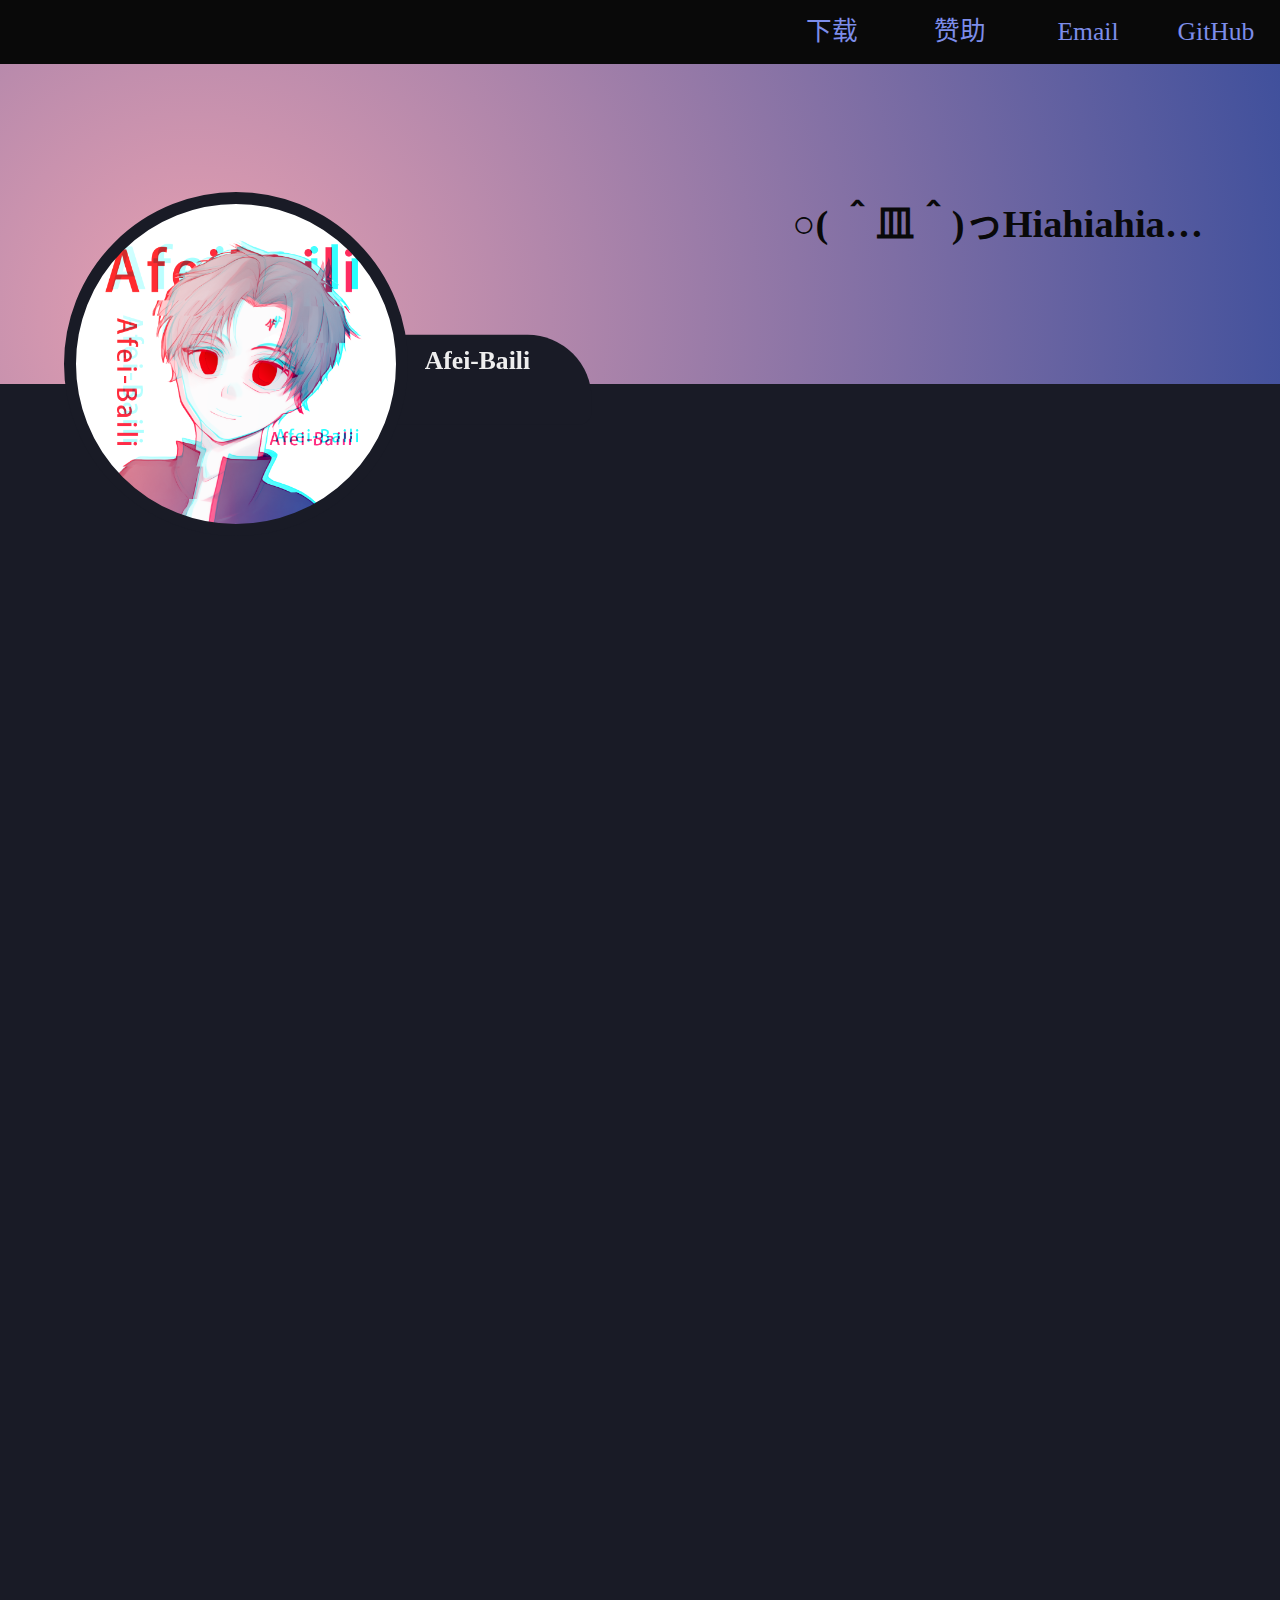
==== src/index.html @ 8318bfb0 "resource文件" ====
<!DOCTYPE html>
<html lang="zh-CN">
<head>
    <meta charset="UTF-8">
    <meta http-equiv="x-ua-compatible" content="ie=edge">
    <meta name="viewport" content="width=device-width, initial-scale=1.0">
    <title>AfeiBaili个人网站-[FL]✿暗影彡</title>
    <link rel="icon" href="./resource/FLIcon.png" sizes="16x16">
    <link rel="stylesheet" href="css/reset.css">
    <link rel="stylesheet" href="./css/index.css">
</head>
<body>
<header>
    <div class="top-nav">
        <ul>
            <li class="item"><a href="./resource/PlainCraftLauncher2.exe" download>下载</a></li>
            <li class="item">
                <a href="#">赞助</a>
                <div class="item-checkout"></div>
            </li>
            <li class="item"><a href="mailto:afeibaili@outlook.com">Email</a></li>
            <li class="item"><a href="https://github.com/AfeiBaili" target="_blank">GitHub</a></li>
        </ul>
    </div>
    <div class="top-background">
        <div class="one-word">○( ＾皿＾)っHiahiahia…</div>
    </div>
</header>
<div class="top-main">
    <a class="avatar" href="resource/Afei-Baili.png"></a>
    <div class="my-name">
        <span>Afei-Baili</span>
    </div>
</div>
<footer>
</footer>
</body>
</html>
---- src/css/index.css ----
/*工具区*/
.right-float {
    float: right;
}

.left-float {
    float: left;
}

.clear-float::after {
    content: "";
    clear: both;
    display: block;
}

/*背景颜色*/

body {
    background: #191B26;
    height: 2000px;
}

/*导航栏*/

header {
    height: 30vw;
}

.top-nav {
    background: #090909;
    height: 5vw;
    position: sticky;
    top: 0;
}

.top-nav > ul {
    font-size: 0;
    width: auto;
    text-align: right;
}

.top-nav .item {
    font-size: 2vw;
    list-style-type: none;
    display: inline-block;
    text-align: center;
}

.top-nav .item a {
    display: inline-block;
    color: #7d8dea;
    text-decoration: none;
    line-height: 5vw;
    width: 10vw;
    height: 5vw;
    background: #090909;
    transition: 0.8s;
}

.top-nav .item a:hover {
    background: #1b2141;
    color: #d1d6f6;
    text-decoration: underline solid 3px;
}

/*header背景*/
.top-background {
    height: 25vw;
    background: radial-gradient(circle at 15vw 20vw, #e8a1b2, #40509c);
    transform-origin: 17vw 20vw;
    text-align: right;
    overflow: hidden;
    transition: 2s;
    background-size: 100%;
}

.top-background:hover {
    background-size: 300%;
}

.top-background .one-word {
    margin: 10vw 6vw;
    font-size: 3vw;
    font-weight: bolder;
    color: #090909;
}

/*主要内容区*/
.top-main {
    position: relative;
}

/*头像区*/
.top-main .avatar {
    width: 25vw;
    height: 25vw;
    border: #191b26 solid 1vw;
    border-radius: 50%;
    background: url("../resource/Afei-Baili.png") no-repeat center /100% 100%;
    transform: translate(5vw, -15vw);
    display: inline-block;
    position: relative;
    z-index: 1;
}

.top-main .my-name {
    background-color: #191b26;
    /*background-color: #eeeeee;*/
    width: 17vw;
    height: 7vw;
    display: inline-block;
    transform: translate(2vw, -24vw);
    border-radius: 0 5vw 1vw 0;
    vertical-align: bottom;
    text-align: left;
    line-height: 4vw;
    color: #eeeeee;
    font-size: 2vw;
    font-weight: bolder;
    position: relative;
    z-index: 0;
}

.top-main .my-name span {
    margin-left: 4vw;
}
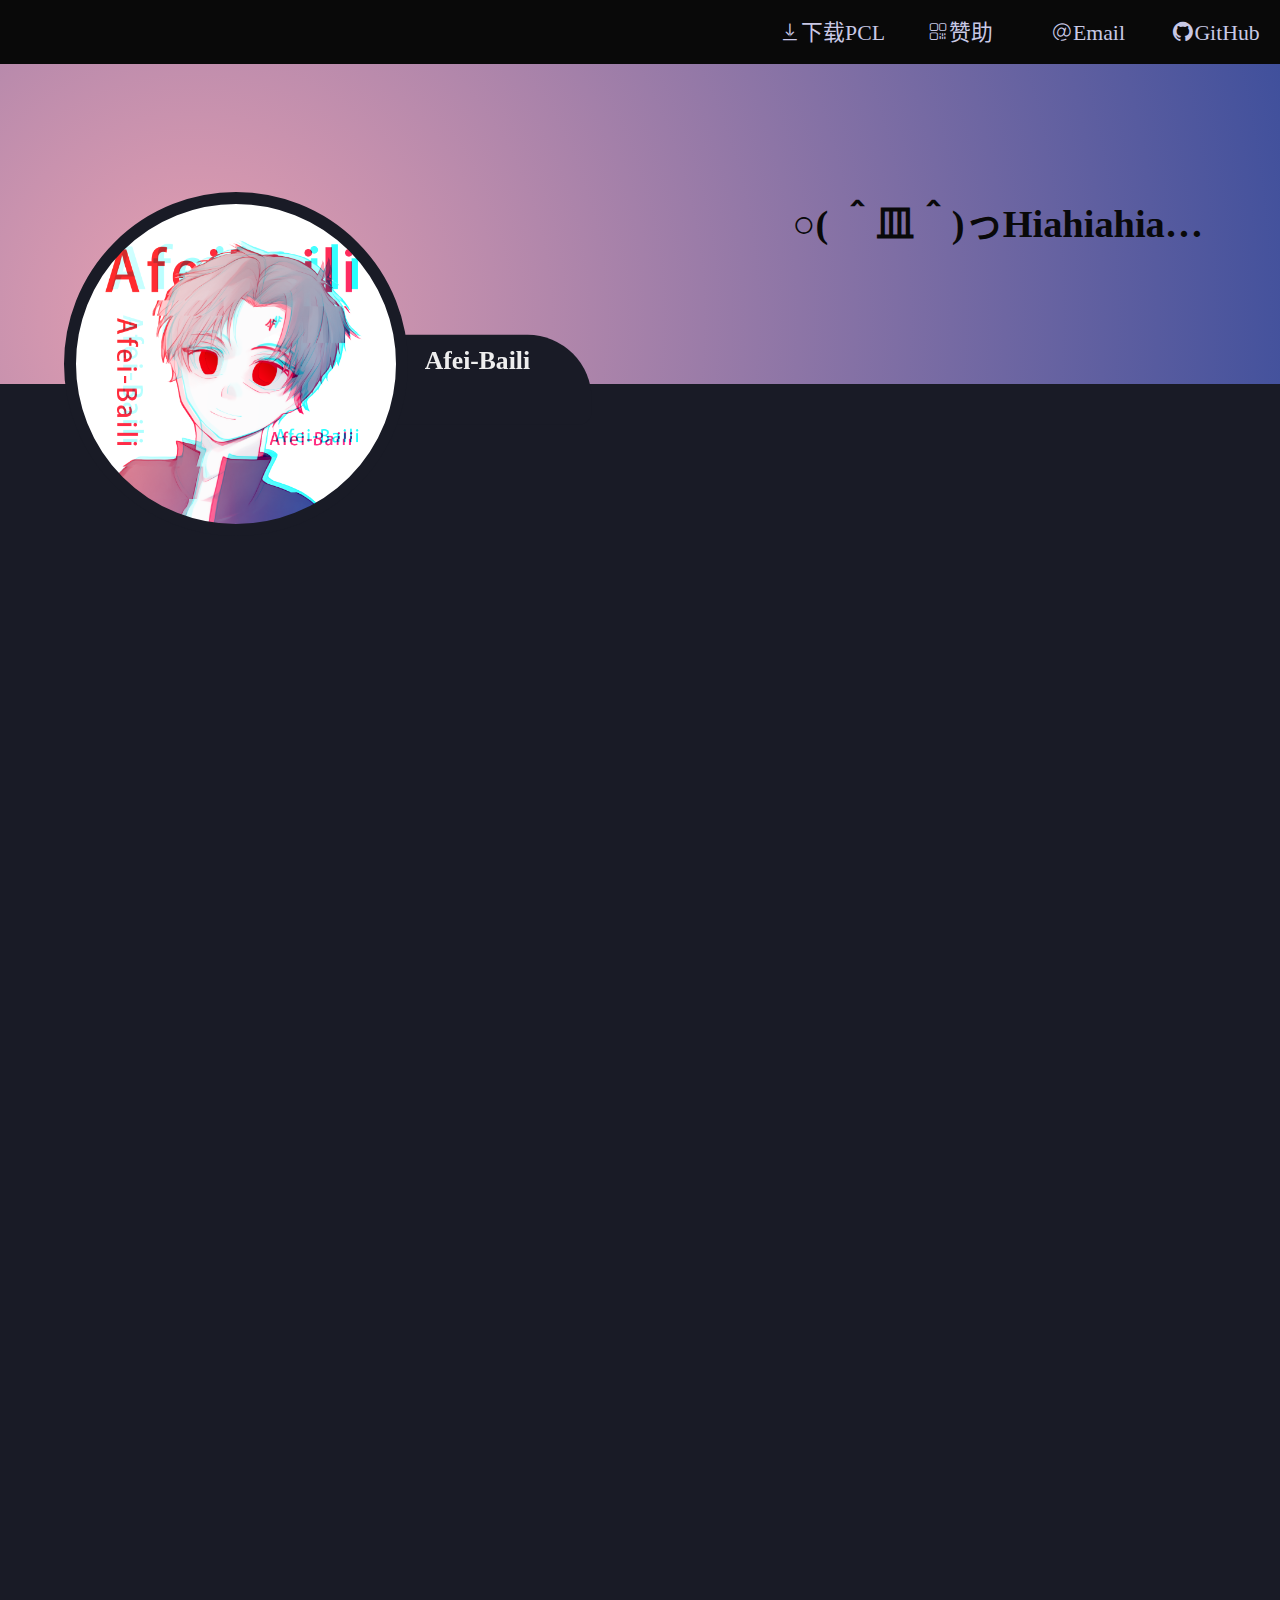
==== commit 4bda215f: "添加图标" ====
--- a/src/index.html
+++ b/src/index.html
@@ -6,20 +6,23 @@
     <meta name="viewport" content="width=device-width, initial-scale=1.0">
     <title>AfeiBaili个人网站-[FL]✿暗影彡</title>
     <link rel="icon" href="./resource/FLIcon.png" sizes="16x16">
-    <link rel="stylesheet" href="css/reset.css">
+    <link rel="stylesheet" href="resource/top-nav-icon/iconfont.css">
+    <link rel="stylesheet" href="./css/reset.css">
     <link rel="stylesheet" href="./css/index.css">
 </head>
 <body>
 <header>
     <div class="top-nav">
         <ul>
-            <li class="item"><a href="./resource/PlainCraftLauncher2.exe" download>下载</a></li>
+            <li class="item"><a class="iconfont icon-xiazai" href="./resource/PlainCraftLauncher2.exe"
+                                download>下载PCL</a></li>
             <li class="item">
-                <a href="#">赞助</a>
+                <a class="iconfont icon-erweima" href="#">赞助</a>
                 <div class="item-checkout"></div>
             </li>
-            <li class="item"><a href="mailto:afeibaili@outlook.com">Email</a></li>
-            <li class="item"><a href="https://github.com/AfeiBaili" target="_blank">GitHub</a></li>
+            <li class="item"><a class="iconfont icon-aite" href="mailto:afeibaili@outlook.com">Email</a></li>
+            <li class="item"><a class="iconfont icon-github" href="https://github.com/AfeiBaili"
+                                target="_blank">GitHub</a></li>
         </ul>
     </div>
     <div class="top-background">
--- a/src/resource/top-nav-icon/iconfont.css
+++ b/src/resource/top-nav-icon/iconfont.css
@@ -0,0 +1,30 @@
+@font-face {
+  font-family: "iconfont"; /* Project id 4448643 */
+  src: url('iconfont.woff2?t=1709186664423') format('woff2'),
+       url('iconfont.woff?t=1709186664423') format('woff'),
+       url('iconfont.ttf?t=1709186664423') format('truetype');
+}
+
+.iconfont {
+  font-family: "iconfont" !important;
+  font-style: normal;
+  -webkit-font-smoothing: antialiased;
+  -moz-osx-font-smoothing: grayscale;
+}
+
+.icon-xiazai:before {
+  content: "\e601";
+}
+
+.icon-erweima:before {
+  content: "\e600";
+}
+
+.icon-github:before {
+  content: "\e66f";
+}
+
+.icon-aite:before {
+  content: "\e60d";
+}
+
--- a/src/css/index.css
+++ b/src/css/index.css
@@ -40,7 +40,7 @@
 }
 
 .top-nav .item {
-    font-size: 2vw;
+    font-size: 1.7vw;
     list-style-type: none;
     display: inline-block;
     text-align: center;
@@ -48,7 +48,7 @@
 
 .top-nav .item a {
     display: inline-block;
-    color: #7d8dea;
+    color: #c8c8e5;
     text-decoration: none;
     line-height: 5vw;
     width: 10vw;
@@ -59,7 +59,7 @@
 
 .top-nav .item a:hover {
     background: #1b2141;
-    color: #d1d6f6;
+    color: #618eea;
     text-decoration: underline solid 3px;
 }
 
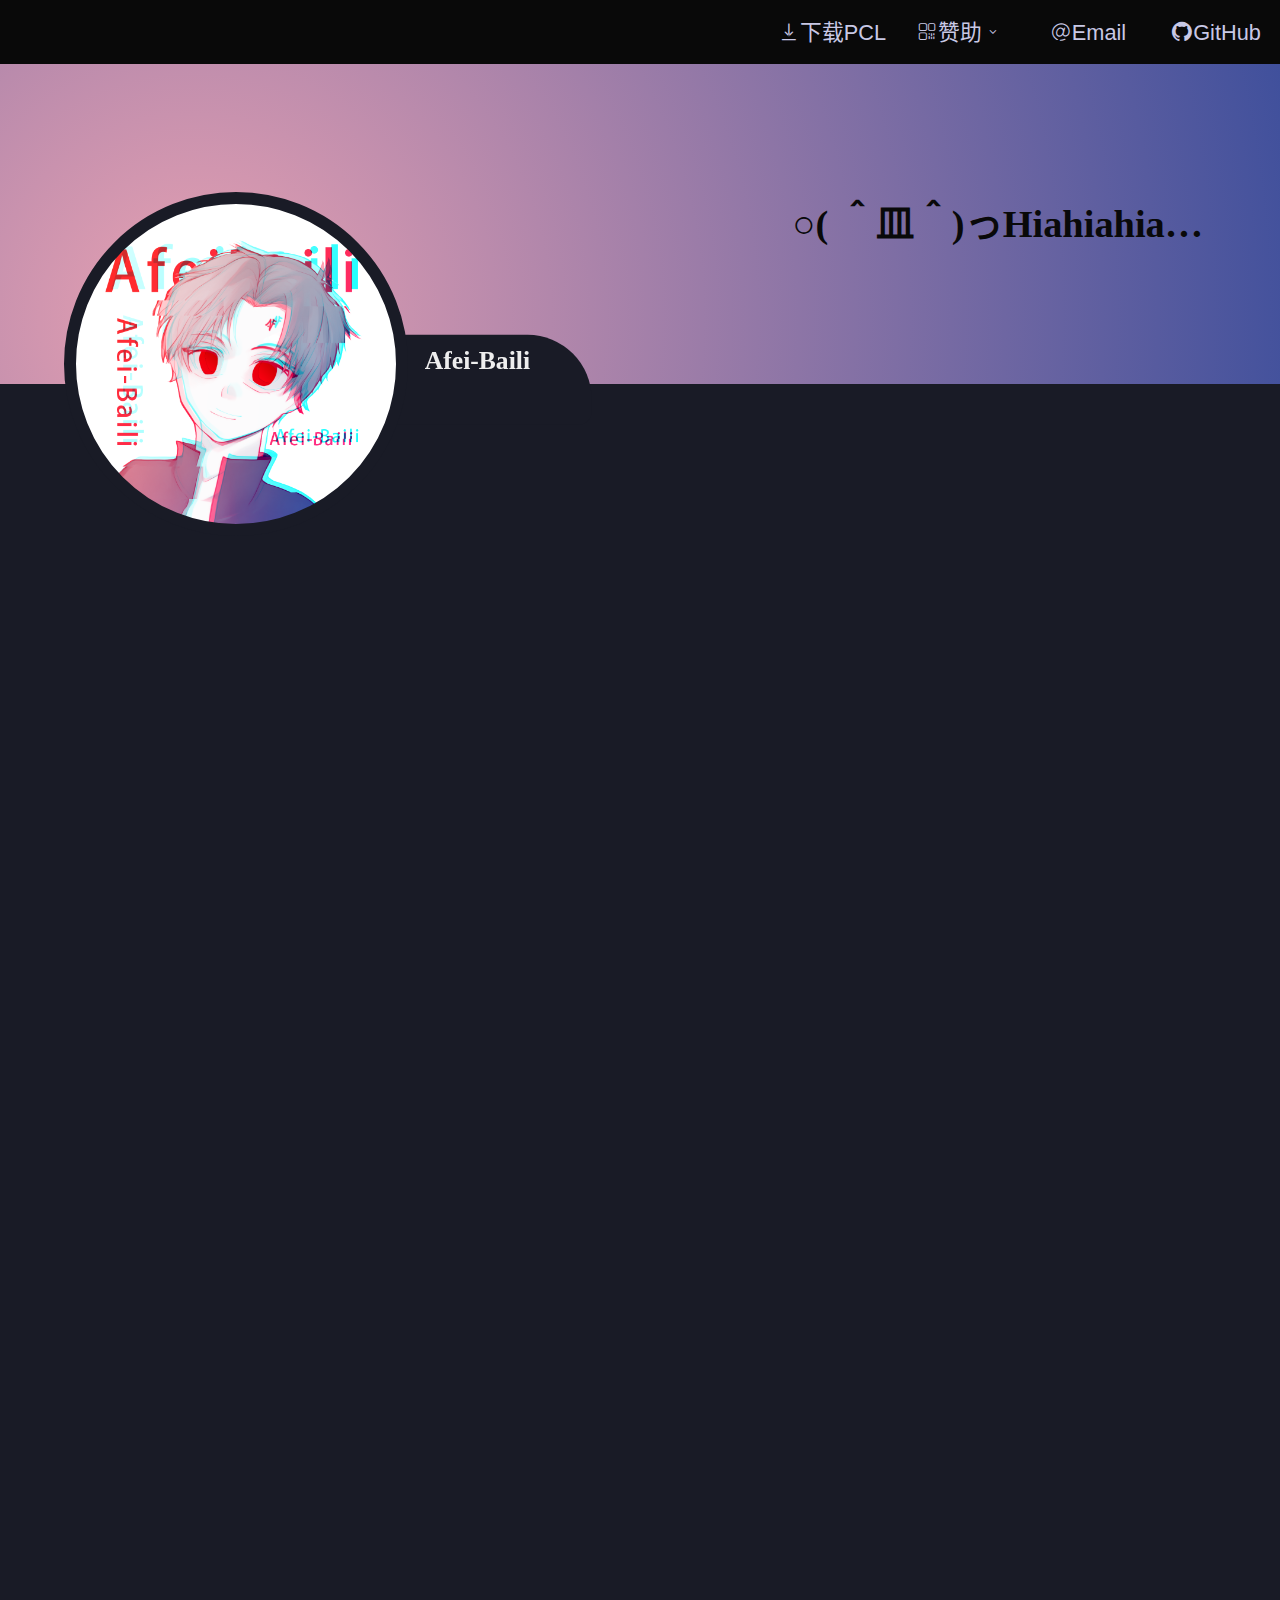
==== commit 7a552202: "添加图标" ====
--- a/src/index.html
+++ b/src/index.html
@@ -16,9 +16,12 @@
         <ul>
             <li class="item"><a class="iconfont icon-xiazai" href="./resource/PlainCraftLauncher2.exe"
                                 download>下载PCL</a></li>
-            <li class="item">
-                <a class="iconfont icon-erweima" href="#">赞助</a>
-                <div class="item-checkout"></div>
+            <li class="item sponsor">
+                <a class="iconfont icon-erweima icon-xialajiantou" href="#">赞助</a>
+            <div class="item-checkout">
+                    <div class="sponsor sponsor1"></div>
+                    <div class="sponsor sponsor2"></div>
+                </div>
             </li>
             <li class="item"><a class="iconfont icon-aite" href="mailto:afeibaili@outlook.com">Email</a></li>
             <li class="item"><a class="iconfont icon-github" href="https://github.com/AfeiBaili"
--- a/src/resource/top-nav-icon/iconfont.css
+++ b/src/resource/top-nav-icon/iconfont.css
@@ -1,30 +1,34 @@
 @font-face {
-  font-family: "iconfont"; /* Project id 4448643 */
-  src: url('iconfont.woff2?t=1709186664423') format('woff2'),
-       url('iconfont.woff?t=1709186664423') format('woff'),
-       url('iconfont.ttf?t=1709186664423') format('truetype');
+    font-family: "iconfont"; /* Project id 4448643 */
+    src: url('iconfont.woff2?t=1709190180673') format('woff2'),
+    url('iconfont.woff?t=1709190180673') format('woff'),
+    url('iconfont.ttf?t=1709190180673') format('truetype');
 }
 
 .iconfont {
-  font-family: "iconfont" !important;
-  font-style: normal;
-  -webkit-font-smoothing: antialiased;
-  -moz-osx-font-smoothing: grayscale;
+    font-family: "iconfont", sans-serif !important;
+    font-style: normal;
+    -webkit-font-smoothing: antialiased;
+    -moz-osx-font-smoothing: grayscale;
+}
+
+.icon-xialajiantou:after {
+    content: "\e645";
 }
 
 .icon-xiazai:before {
-  content: "\e601";
+    content: "\e601";
 }
 
 .icon-erweima:before {
-  content: "\e600";
+    content: "\e600";
 }
 
 .icon-github:before {
-  content: "\e66f";
+    content: "\e66f";
 }
 
 .icon-aite:before {
-  content: "\e60d";
+    content: "\e60d";
 }
 
--- a/src/css/index.css
+++ b/src/css/index.css
@@ -63,6 +63,42 @@
     text-decoration: underline solid 3px;
 }
 
+.top-nav .sponsor .item-checkout {
+    height: 25vw;
+    display: none;
+}
+
+.top-nav .sponsor .item-checkout .sponsor1 {
+    position: absolute;
+    width: 25vw;
+    height: 25vw;
+    background-color: #eeeeee;
+    right: 0;
+    transition: all 1s;
+}
+
+.top-nav .sponsor .item-checkout .sponsor2 {
+    position: absolute;
+    width: 25vw;
+    height: 25vw;
+    background-color: #eeeeee;
+    left: 0;
+    transition: all 1s;
+}
+
+.top-nav li.sponsor:hover .item-checkout {
+    display: block;
+}
+
+.top-nav li.sponsor:hover .sponsor2 {
+    transform: translateX(50vw);
+}
+
+.top-nav li.sponsor:hover .sponsor1 {
+    transform: translateX(0vw);
+}
+
+
 /*header背景*/
 .top-background {
     height: 25vw;
@@ -105,7 +141,6 @@
 
 .top-main .my-name {
     background-color: #191b26;
-    /*background-color: #eeeeee;*/
     width: 17vw;
     height: 7vw;
     display: inline-block;
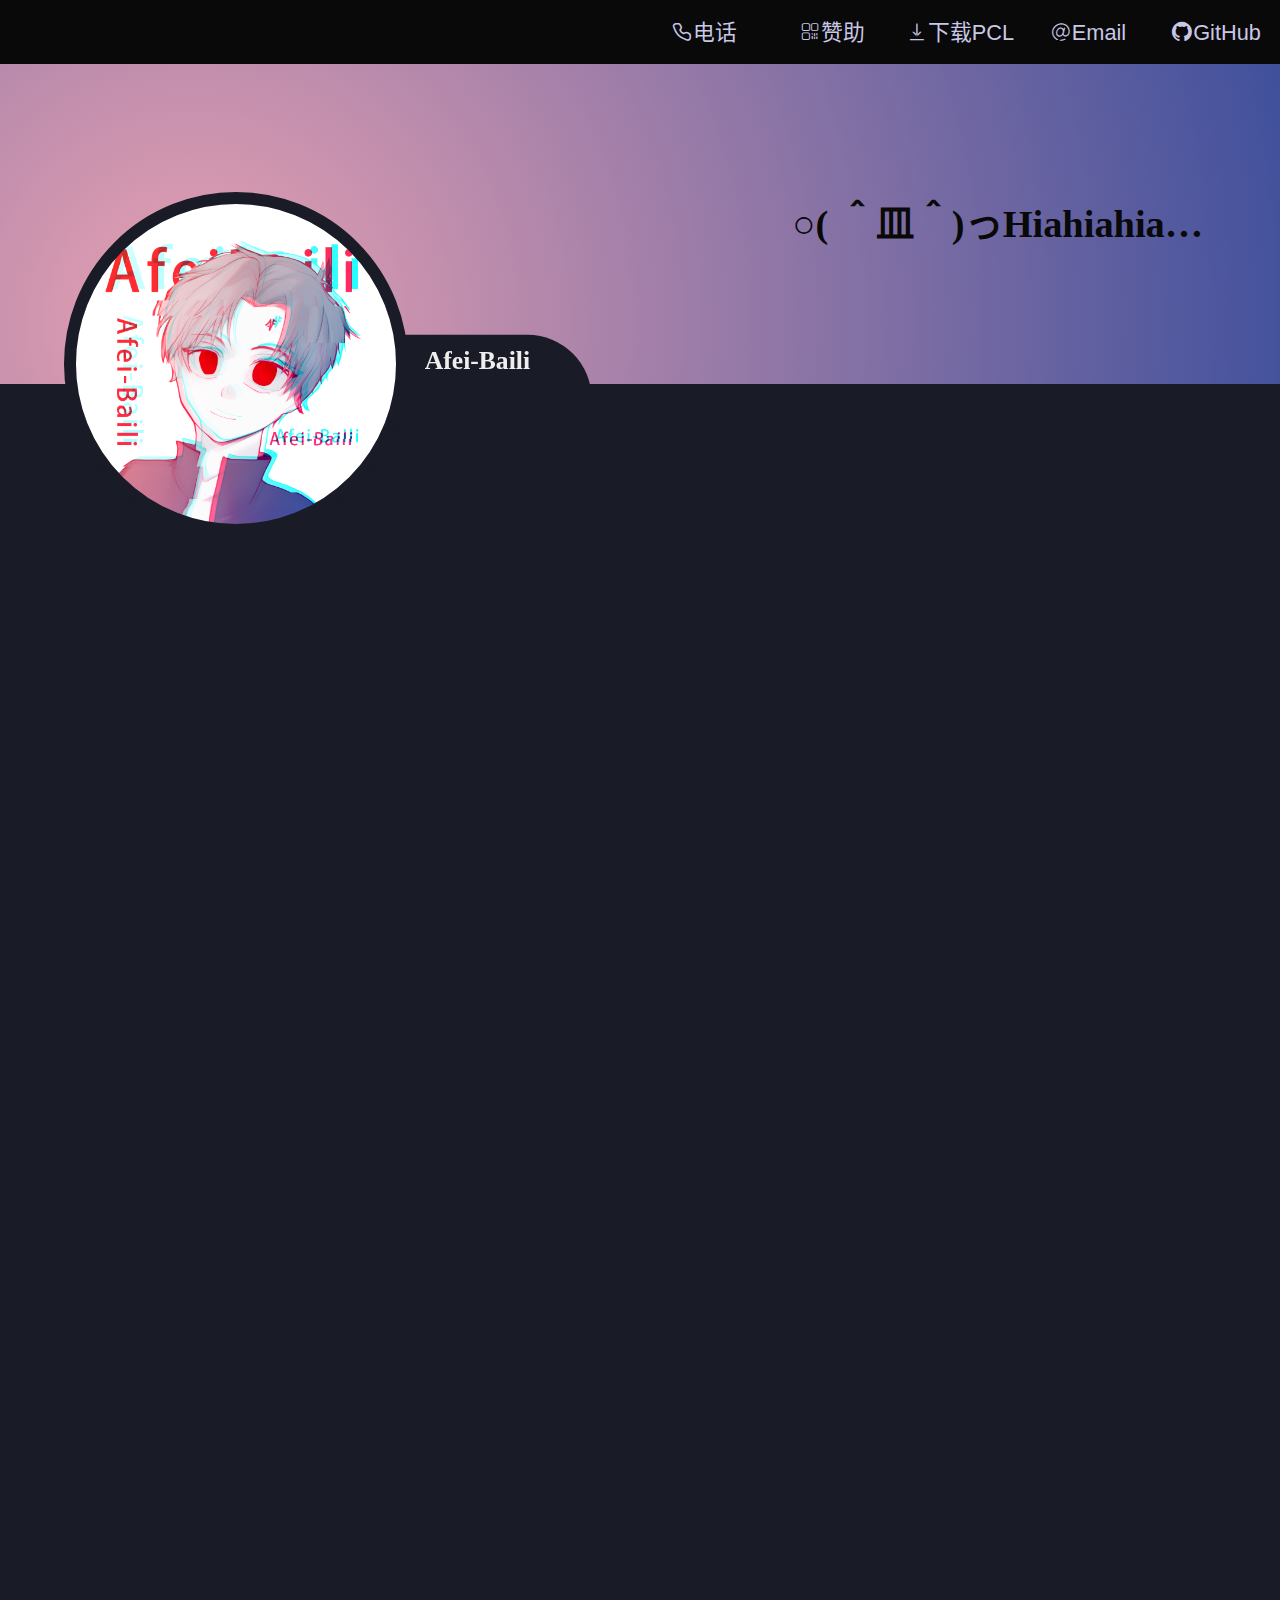
==== commit dee7249c: "优化程序" ====
--- a/src/index.html
+++ b/src/index.html
@@ -6,23 +6,25 @@
     <meta name="viewport" content="width=device-width, initial-scale=1.0">
     <title>AfeiBaili个人网站-[FL]✿暗影彡</title>
     <link rel="icon" href="./resource/FLIcon.png" sizes="16x16">
-    <link rel="stylesheet" href="resource/top-nav-icon/iconfont.css">
+    <link rel="stylesheet" href="css/iconfont.css">
     <link rel="stylesheet" href="./css/reset.css">
     <link rel="stylesheet" href="./css/index.css">
+    <link rel="stylesheet" media="only screen and (max-width:800px)" href="./css/index-small.css">
 </head>
 <body>
 <header>
     <div class="top-nav">
         <ul>
-            <li class="item"><a class="iconfont icon-xiazai" href="./resource/PlainCraftLauncher2.exe"
-                                download>下载PCL</a></li>
+            <li class="item"><a class="iconfont icon-dianhua" href="tel:17763286486">电话</a></li>
             <li class="item sponsor">
                 <a class="iconfont icon-erweima icon-xialajiantou" href="#">赞助</a>
-            <div class="item-checkout">
+                <div class="item-checkout">
                     <div class="sponsor sponsor1"></div>
                     <div class="sponsor sponsor2"></div>
                 </div>
             </li>
+            <li class="item"><a class="iconfont icon-xiazai" href="./resource/PlainCraftLauncher2.exe"
+                                download>下载PCL</a></li>
             <li class="item"><a class="iconfont icon-aite" href="mailto:afeibaili@outlook.com">Email</a></li>
             <li class="item"><a class="iconfont icon-github" href="https://github.com/AfeiBaili"
                                 target="_blank">GitHub</a></li>
--- a/src/css/iconfont.css
+++ b/src/css/iconfont.css
@@ -0,0 +1,38 @@
+@font-face {
+    font-family: "iconfont"; /* Project id 4448643 */
+    src: url('../resource/iconfont.woff2?t=1709227949840') format('woff2'),
+    url('../resource/iconfont.woff?t=1709227949840') format('woff'),
+    url('../resource/iconfont.ttf?t=1709227949840') format('truetype');
+}
+
+.iconfont {
+    font-family: "iconfont", sans-serif !important;
+    font-style: normal;
+    -webkit-font-smoothing: antialiased;
+    -moz-osx-font-smoothing: grayscale;
+}
+
+.icon-dianhua:before {
+    content: "\e607";
+}
+
+.icon-xialajiantou:before {
+    content: "\e645";
+}
+
+.icon-xiazai:before {
+    content: "\e601";
+}
+
+.icon-erweima:before {
+    content: "\e600";
+}
+
+.icon-github:before {
+    content: "\e66f";
+}
+
+.icon-aite:before {
+    content: "\e60d";
+}
+
--- a/src/css/index.css
+++ b/src/css/index.css
@@ -63,6 +63,7 @@
     text-decoration: underline solid 3px;
 }
 
+/*赞助*/
 .top-nav .sponsor .item-checkout {
     height: 25vw;
     display: none;
@@ -72,32 +73,50 @@
     position: absolute;
     width: 25vw;
     height: 25vw;
-    background-color: #eeeeee;
     right: 0;
     transition: all 1s;
+    background: url("../resource/item-checkout1.jpg") no-repeat center -21vw/ 160%;
 }
 
 .top-nav .sponsor .item-checkout .sponsor2 {
     position: absolute;
     width: 25vw;
     height: 25vw;
-    background-color: #eeeeee;
-    left: 0;
+    left: 49vw;
     transition: all 1s;
+    background: url("../resource/item-checkout2.png") no-repeat center -19.5vw/ 225%;
 }
 
 .top-nav li.sponsor:hover .item-checkout {
+
+    .sponsor1 {
+        animation: checkout1 0.5s;
+    }
+
+    .sponsor2 {
+        animation: checkout2 0.5s;
+    }
+
     display: block;
 }
 
-.top-nav li.sponsor:hover .sponsor2 {
-    transform: translateX(50vw);
+@keyframes checkout1 {
+    from {
+        transform: translateX(25vw);
+    }
+    to {
+        transform: translateX(0);
+    }
 }
 
-.top-nav li.sponsor:hover .sponsor1 {
-    transform: translateX(0vw);
+@keyframes checkout2 {
+    from {
+        transform: translateX(-50vw);
+    }
+    to {
+        transform: translateX(0vw);
+    }
 }
-
 
 /*header背景*/
 .top-background {
